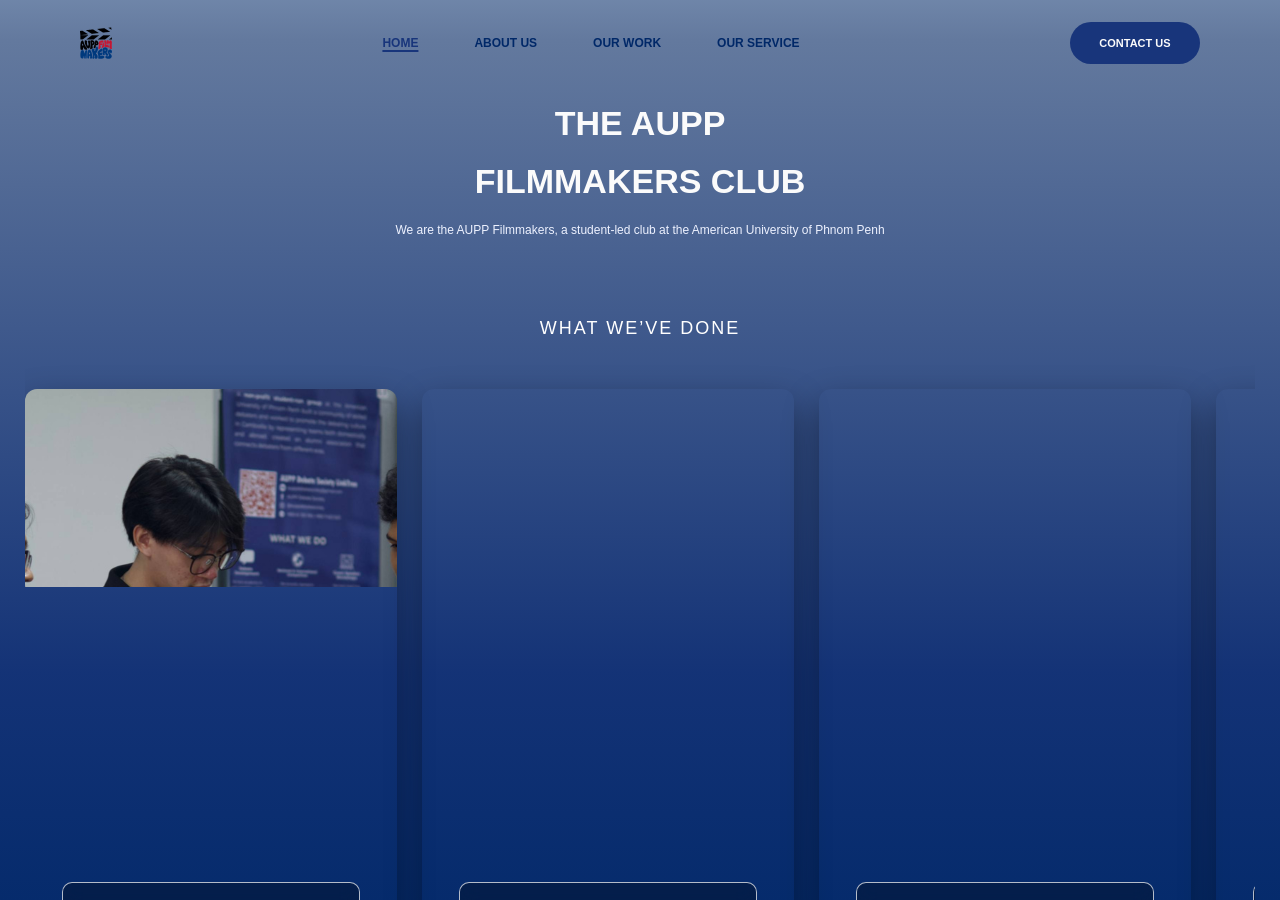
==== index.html @ 54a493e4 "Add files via upload" ====
<!DOCTYPE html>
<html lang="en">
<head>
  <meta charset="UTF-8">
  <meta http-equiv="refresh" content="0; url=home.html">
  <title>Redirecting...</title>
</head>
<body>
  If you are not redirected, <a href="home.html">click here</a>.
</body>
</html>
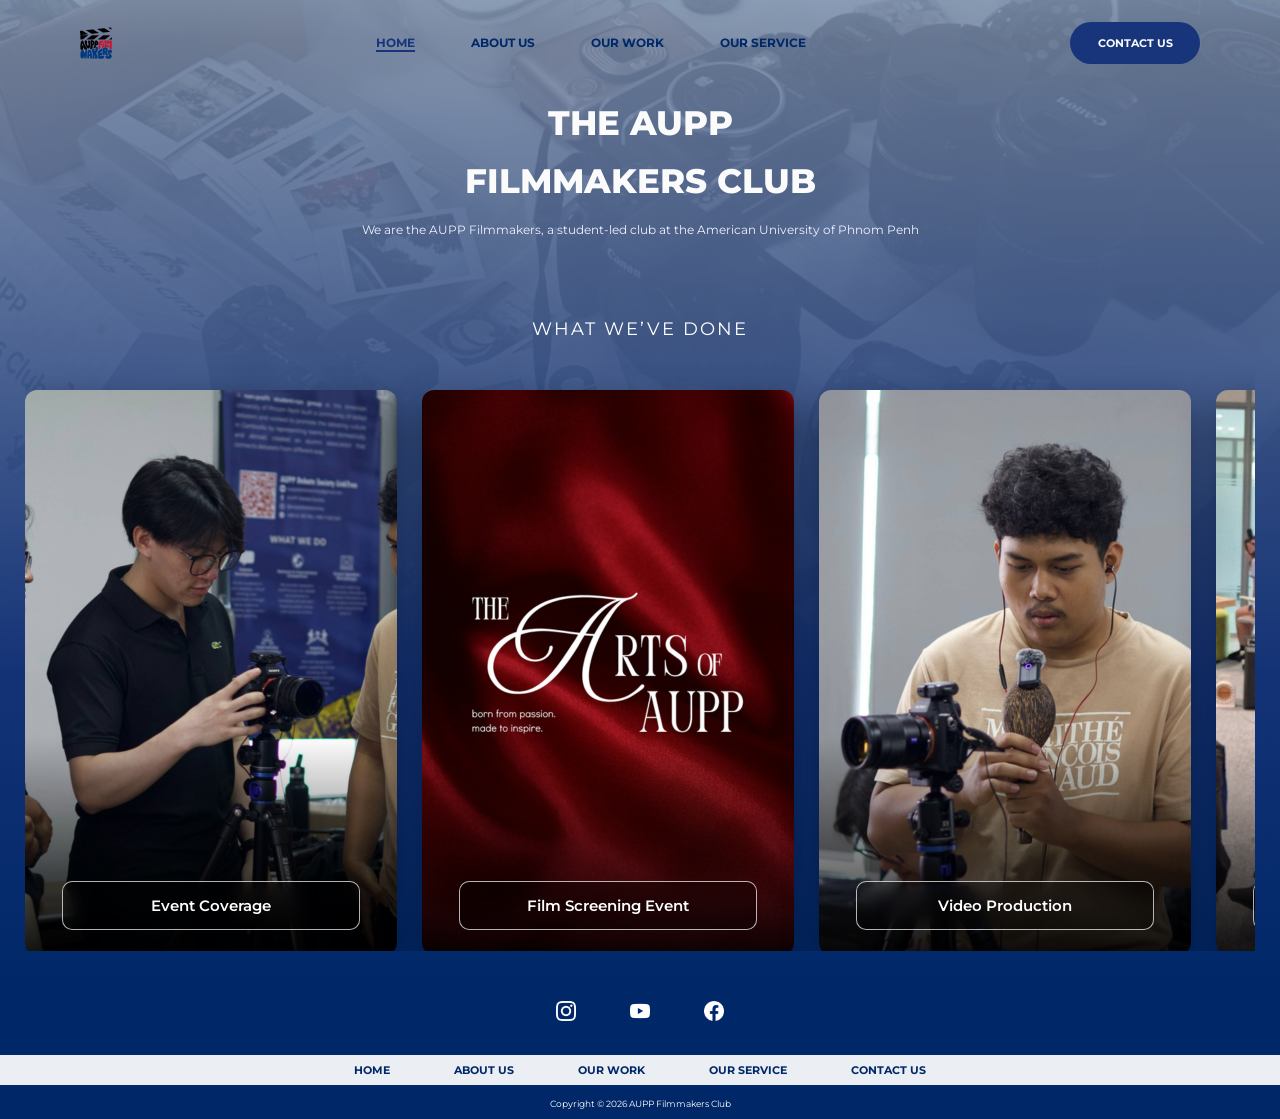
==== commit d5de5fa8: "Update index.html" ====
--- a/index.html
+++ b/index.html
@@ -8,4 +8,4 @@
 <body>
   If you are not redirected, <a href="home.html">click here</a>.
 </body>
-</html>+</html>
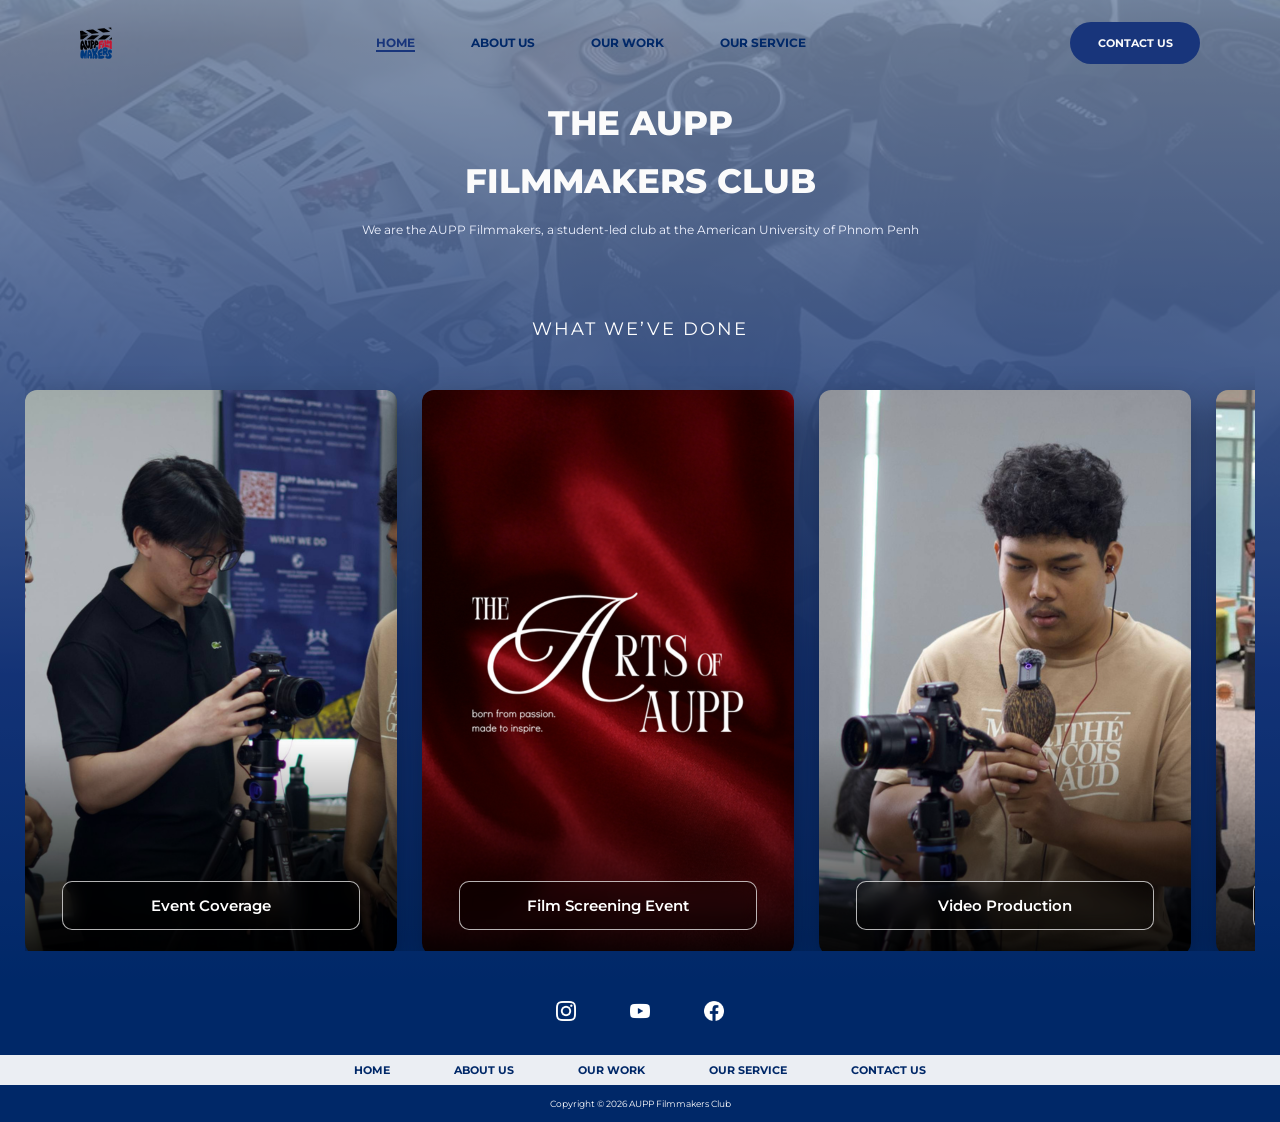
==== commit 814f5b72: "Fix index redirect for GitHub Pages project path Agent-Logs-Url: https://github.com/PoeungKimsan/Aup" ====
--- a/index.html
+++ b/index.html
@@ -1,11 +1,22 @@
 <!DOCTYPE html>
-<html lang="en">
-<head>
-  <meta charset="UTF-8">
-  <meta http-equiv="refresh" content="0; url=home.html">
-  <title>Redirecting...</title>
-</head>
-<body>
-  If you are not redirected, <a href="home.html">click here</a>.
-</body>
-</html>
+<html lang="en">
+<head>
+  <meta charset="UTF-8">
+  <script>
+    (function () {
+      var path = window.location.pathname;
+      if (path.endsWith("/index.html")) {
+        path = path.slice(0, -"/index.html".length);
+      }
+      if (!path.endsWith("/")) {
+        path += "/";
+      }
+      window.location.replace(path + "home.html" + window.location.search + window.location.hash);
+    })();
+  </script>
+  <title>Redirecting...</title>
+</head>
+<body>
+  If you are not redirected, <a href="./home.html">click here</a>.
+</body>
+</html>
